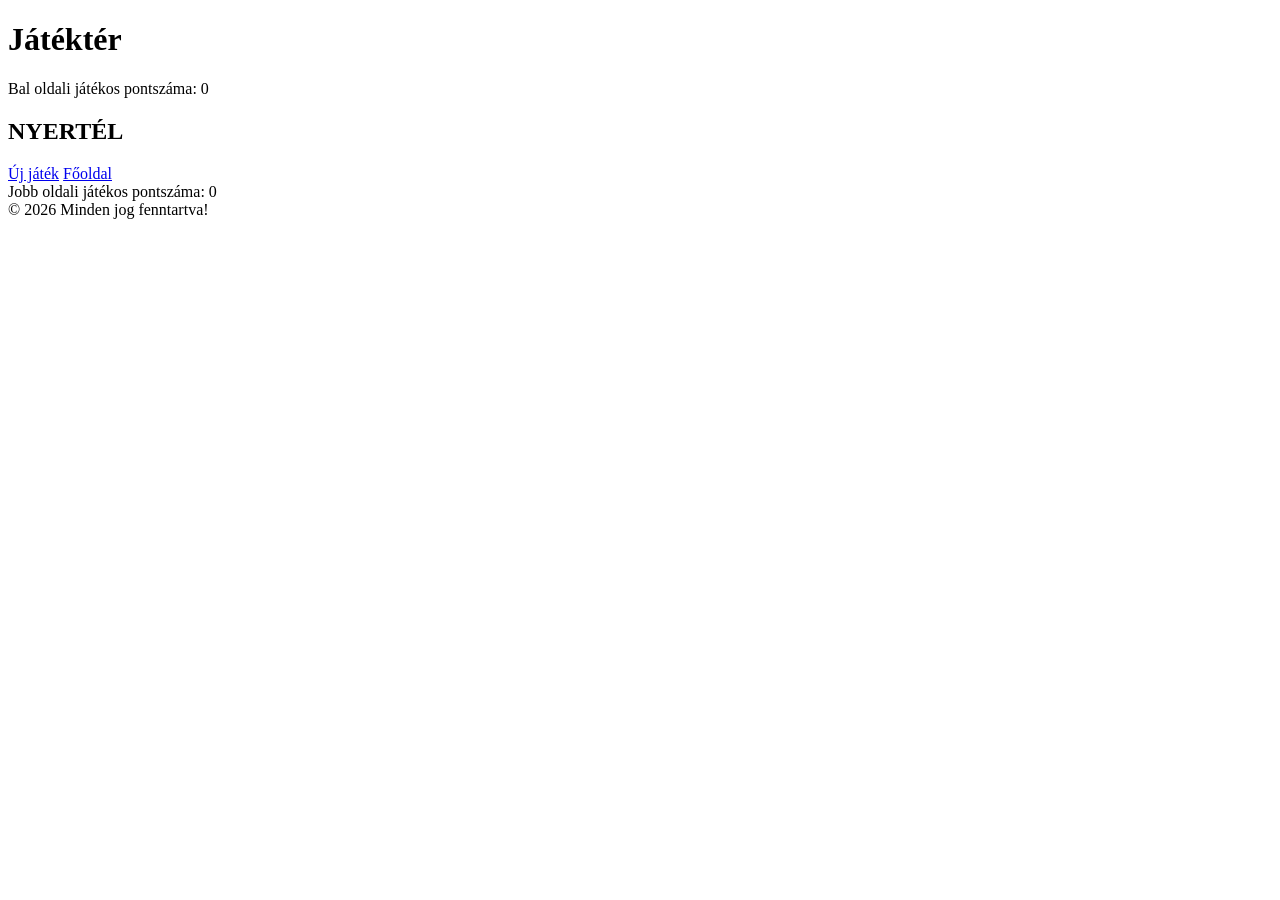
==== jatekter.html @ 49ee1599 "footer" ====
<!DOCTYPE html>
<html lang="en">

<head>
    <meta charset="UTF-8">
    <meta name="viewport" content="width=device-width, initial-scale=1.0">
    <title>Játéktér</title>
</head>

<body class="vh-100 overflow-hidden d-flex flex-column border border-primary border-3 text-white">
    <header class="oldal-fejlec text-center p-3">
        <h1 class="fw-normal pt-2">Játéktér</h1>
    </header>

    <section class="container-fluid flex-grow-1 min-h-0" aria-label="Pong játéktér">
        <div class="row justify-content-center h-100">
            <div class="col-12 col-xl-10 h-100">

                <div class="palya-keret">

                    <div class="felso-sav">
                        <a href="index.html" class="logo" aria-label="Vissza a főoldalra"></a>
                    </div>

                    <div class="vonal" aria-hidden="true"></div>

                    <div class="palya" id="palya">

                        <div class="terfel terfel-bal">

                            <div class="pontszam">
                                <span class="visually-hidden">Bal oldali játékos pontszáma: </span>
                                <span id="pont-bal">0</span>
                            </div>

                            <div class="eredmeny text-center" id="eredmeny">
                                <h2 class="fw-normal">NYERTÉL</h2>

                                <div class="d-flex flex-column align-items-center gap-2 mt-3">
                                    <a href="jatekter.html" class="btn btn-outline-light rounded-pill gomb">Új
                                        játék</a>
                                    <a href="index.html" class="btn btn-outline-light rounded-pill gomb">Főoldal</a>
                                </div>
                            </div>

                             <div class="uto uto-bal" id="uto-bal" aria-hidden="true"></div>

                            </div>


                            <div class="felezo" aria-hidden="true"></div>


                            <div class="terfel terfel-jobb">

                                <div class="pontszam">
                                    <span class="visually-hidden">Jobb oldali játékos pontszáma: </span>
                                    <span id="pont-jobb">0</span>
                                </div>

                                <div class="labda" id="labda" aria-hidden="true"></div>

                                <div class="uto uto-jobb" id="uto-jobb" aria-hidden="true"></div>

                            </div>

                        </div>


                        <div class="vonal" aria-hidden="true"></div>
                        <div class="also-sav" aria-hidden="true"></div>

                    </div>

                </div>
            </div>
        </section>

    </main>

    <footer class="oldal-lablec text-center small p-3">
        © 2026 Minden jog fenntartva!
    </footer>


</body>

</html>
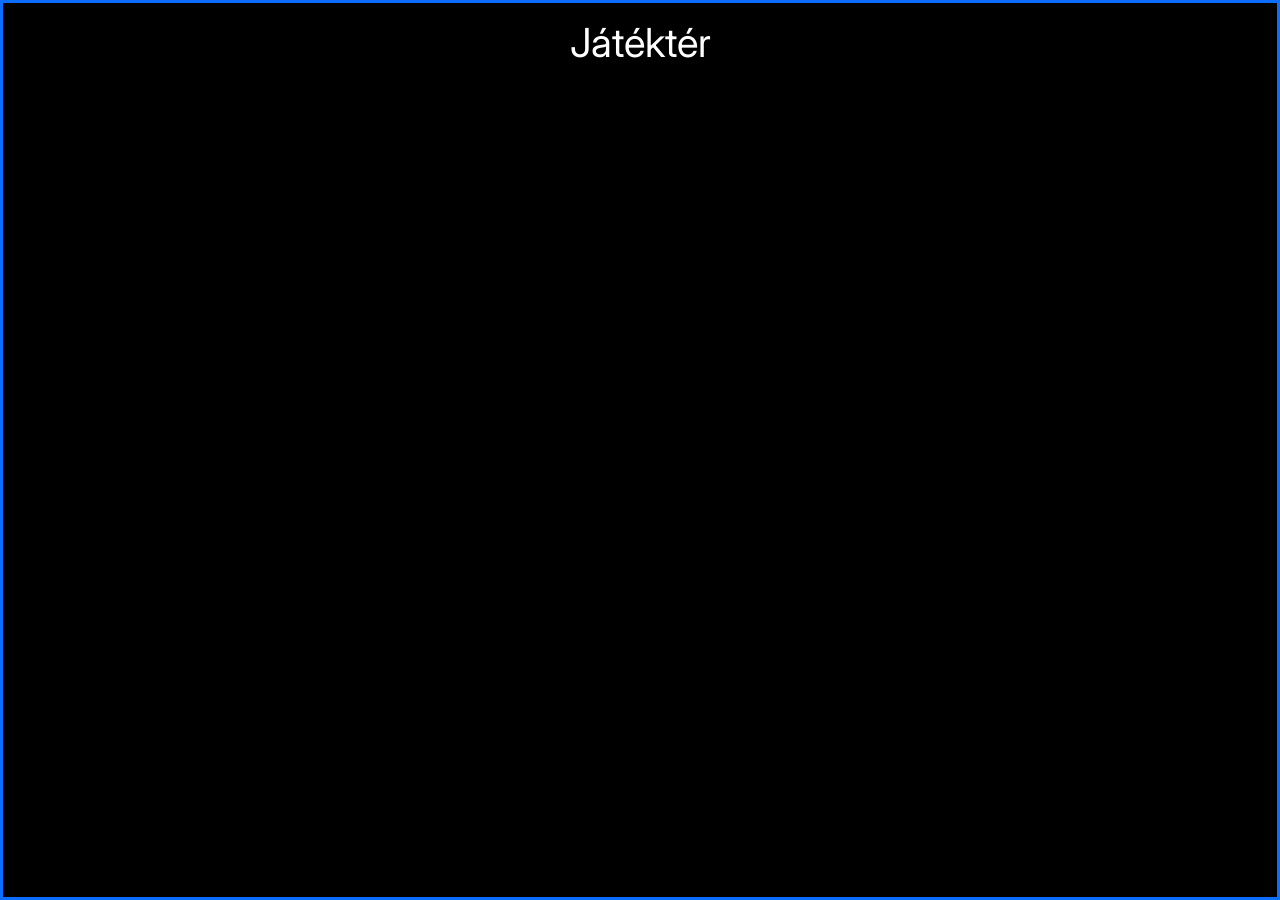
==== commit 111d1849: "header" ====
--- a/jatekter.html
+++ b/jatekter.html
@@ -1,88 +1,15 @@
 <!DOCTYPE html>
 <html lang="en">
-
 <head>
     <meta charset="UTF-8">
     <meta name="viewport" content="width=device-width, initial-scale=1.0">
     <title>Játéktér</title>
+    <link rel="stylesheet" href="css/bootstrap.min.css">
+    <link rel="stylesheet" href="css/style.css">
 </head>
-
-<body class="vh-100 overflow-hidden d-flex flex-column border border-primary border-3 text-white">
-    <header class="oldal-fejlec text-center p-3">
-        <h1 class="fw-normal pt-2">Játéktér</h1>
+<body  class="vh-100 overflow-hidden d-flex flex-column border border-primary border-3 text-white">
+    <header class="text-center p-3">
+        <h1 class="fw-normal">Játéktér</h1>
     </header>
-
-    <section class="container-fluid flex-grow-1 min-h-0" aria-label="Pong játéktér">
-        <div class="row justify-content-center h-100">
-            <div class="col-12 col-xl-10 h-100">
-
-                <div class="palya-keret">
-
-                    <div class="felso-sav">
-                        <a href="index.html" class="logo" aria-label="Vissza a főoldalra"></a>
-                    </div>
-
-                    <div class="vonal" aria-hidden="true"></div>
-
-                    <div class="palya" id="palya">
-
-                        <div class="terfel terfel-bal">
-
-                            <div class="pontszam">
-                                <span class="visually-hidden">Bal oldali játékos pontszáma: </span>
-                                <span id="pont-bal">0</span>
-                            </div>
-
-                            <div class="eredmeny text-center" id="eredmeny">
-                                <h2 class="fw-normal">NYERTÉL</h2>
-
-                                <div class="d-flex flex-column align-items-center gap-2 mt-3">
-                                    <a href="jatekter.html" class="btn btn-outline-light rounded-pill gomb">Új
-                                        játék</a>
-                                    <a href="index.html" class="btn btn-outline-light rounded-pill gomb">Főoldal</a>
-                                </div>
-                            </div>
-
-                             <div class="uto uto-bal" id="uto-bal" aria-hidden="true"></div>
-
-                            </div>
-
-
-                            <div class="felezo" aria-hidden="true"></div>
-
-
-                            <div class="terfel terfel-jobb">
-
-                                <div class="pontszam">
-                                    <span class="visually-hidden">Jobb oldali játékos pontszáma: </span>
-                                    <span id="pont-jobb">0</span>
-                                </div>
-
-                                <div class="labda" id="labda" aria-hidden="true"></div>
-
-                                <div class="uto uto-jobb" id="uto-jobb" aria-hidden="true"></div>
-
-                            </div>
-
-                        </div>
-
-
-                        <div class="vonal" aria-hidden="true"></div>
-                        <div class="also-sav" aria-hidden="true"></div>
-
-                    </div>
-
-                </div>
-            </div>
-        </section>
-
-    </main>
-
-    <footer class="oldal-lablec text-center small p-3">
-        © 2026 Minden jog fenntartva!
-    </footer>
-
-
 </body>
-
 </html>
--- a/css/style.css
+++ b/css/style.css
@@ -0,0 +1,10 @@
+@import url('https://fonts.googleapis.com/css2?family=Inter:ital,opsz,wght@0,14..32,100..900;1,14..32,100..900&display=swap');
+
+body{
+    font-family: "Inter", sans-serif;
+    font-size: 20px;
+    line-height: 1.5;
+    font-style: normal;
+    font-weight: 400;
+    background-color: black;
+}
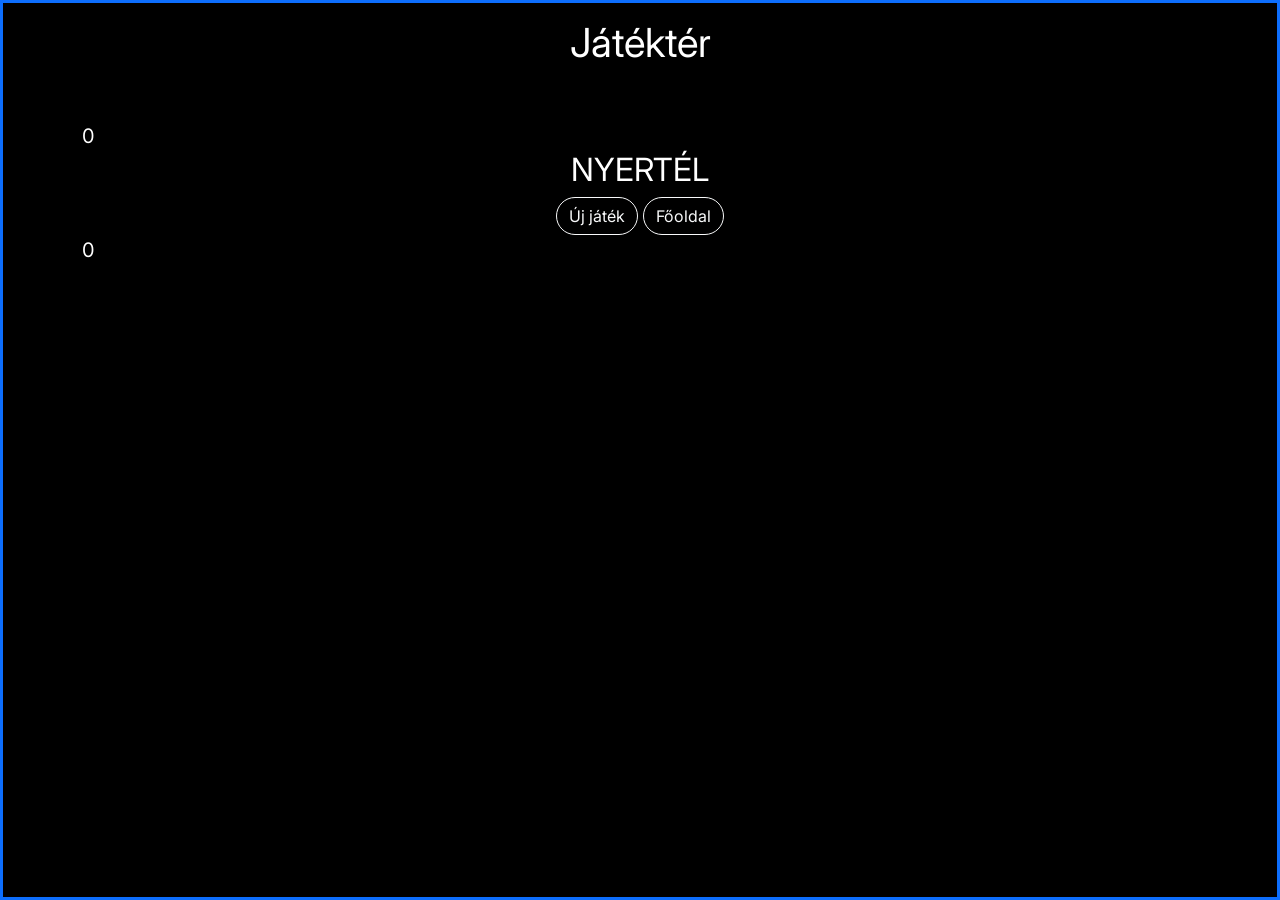
==== commit 7bd37bb1: "main" ====
--- a/jatekter.html
+++ b/jatekter.html
@@ -11,5 +11,41 @@
     <header class="text-center p-3">
         <h1 class="fw-normal">Játéktér</h1>
     </header>
+    <main class="container palya-keret">
+        <a href="index.html" class="logo m-3" aria-label="Főoldal"></a>
+        <div class="vonal"></div>
+
+        <div class="palya">
+            <div class="terfel">
+                <div class="pontszam align-self-end">
+                    <span id="pont-bal">0</span>
+                </div>
+
+                <div class="eredmeny text-center m-auto" id="eredmeny">
+                    <h2 class="fw-normal">NYERTÉL</h2>
+                    <a href="jatekter.html" class="btn btn-outline-light rounded-pill">Új játék</a>
+                    <a href="index.html" class="btn btn-outline-light rounded-pill">Főoldal</a>
+                </div>
+
+                <div class="uto start-0" id="uto-bal"></div>
+            </div>
+
+            <div class="felezo"></div>
+
+            <div class="terfel">
+                <div class="pontszam align-self-start">
+                    <span id="pont-jobb">0</span>
+                </div>
+
+                <div class="labda top-50 start-50 translate-middle" id="labda"></div>
+                <div class="uto end-0" id="uto-jobb"></div>
+            </div>
+        </div>
+
+        <div class="vonal"></div>
+    </main>
+
+    
+
 </body>
 </html>
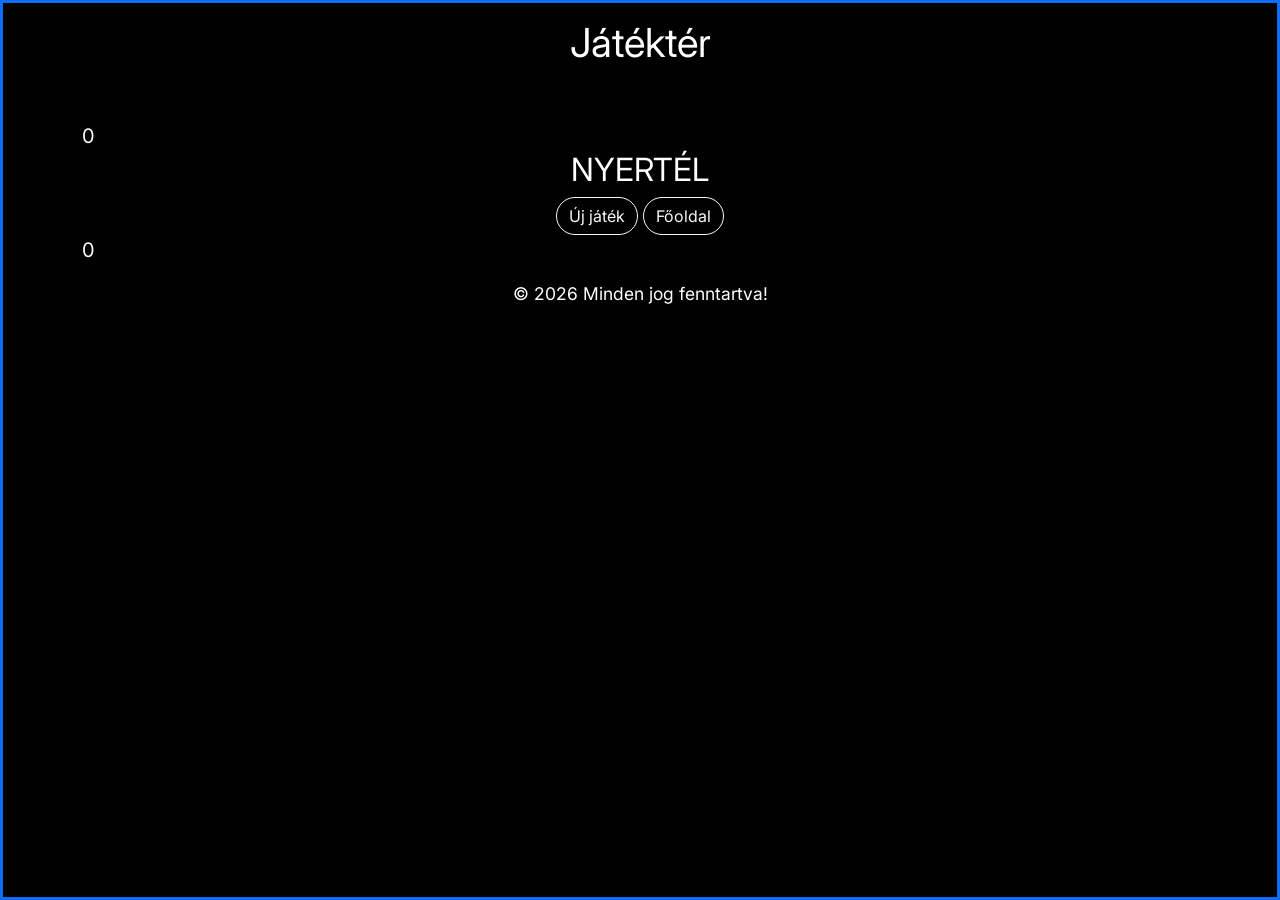
==== commit ce5a903f: "fooeter" ====
--- a/jatekter.html
+++ b/jatekter.html
@@ -1,5 +1,6 @@
 <!DOCTYPE html>
 <html lang="en">
+
 <head>
     <meta charset="UTF-8">
     <meta name="viewport" content="width=device-width, initial-scale=1.0">
@@ -7,7 +8,8 @@
     <link rel="stylesheet" href="css/bootstrap.min.css">
     <link rel="stylesheet" href="css/style.css">
 </head>
-<body  class="vh-100 overflow-hidden d-flex flex-column border border-primary border-3 text-white">
+
+<body class="vh-100 overflow-hidden d-flex flex-column border border-primary border-3 text-white">
     <header class="text-center p-3">
         <h1 class="fw-normal">Játéktér</h1>
     </header>
@@ -45,7 +47,10 @@
         <div class="vonal"></div>
     </main>
 
-    
+    <footer class="text-center small p-3">
+        © 2026 Minden jog fenntartva!
+    </footer>
 
 </body>
+
 </html>
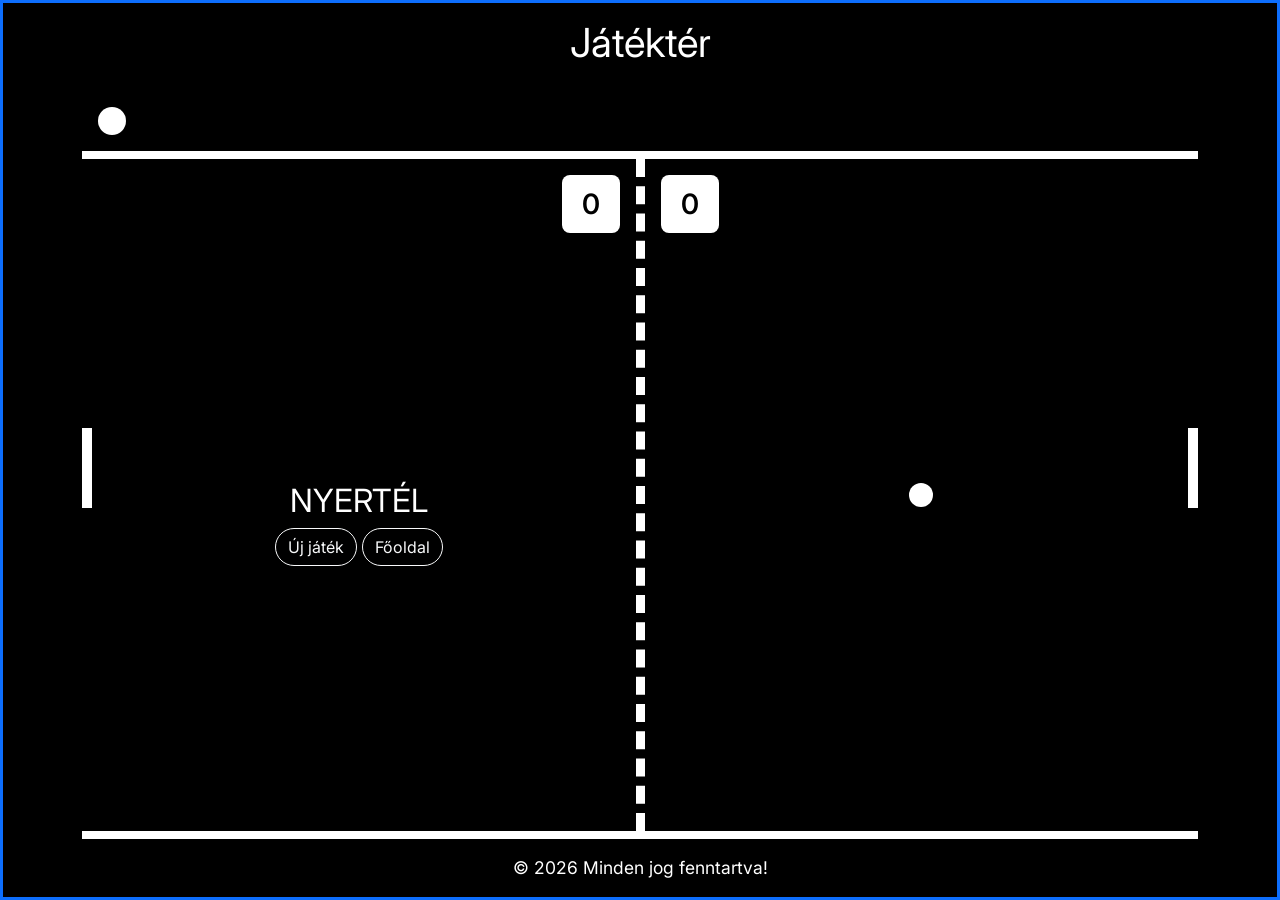
==== commit 504e801d: "utok mozognak" ====
--- a/jatekter.html
+++ b/jatekter.html
@@ -50,6 +50,7 @@
     <footer class="text-center small p-3">
         © 2026 Minden jog fenntartva!
     </footer>
+    <script src="js/script.js"></script>
 
 </body>
 
--- a/css/style.css
+++ b/css/style.css
@@ -8,3 +8,69 @@
     font-weight: 400;
     background-color: black;
 }
+
+
+.palya-keret {
+    flex: 1;
+    min-height: 0;
+    display: flex;
+    flex-direction: column;
+    background-color: black;
+}
+
+.vonal {
+    height: 0.5rem;
+    background-color: white;
+}
+
+.logo {
+    width: 1.75rem;
+    height: 1.75rem;
+    border-radius: 50%;
+    background-color: white;
+}
+
+.palya {
+    flex: 1;
+    display: flex;
+    min-height: 0;
+}
+
+.terfel {
+    flex: 1;
+    position: relative;
+    display: flex;
+    flex-direction: column;
+    padding: 1rem;
+}
+
+.felezo {
+    border-left: 0.6rem dashed white;
+}
+
+.pontszam {
+    padding: 0.5rem 1.25rem;
+    background-color: white;
+    color: black;
+    font-size: 1.75rem;
+    font-weight: 600;
+    border-radius: 0.5rem;
+}
+
+
+
+.uto {
+    position: absolute;
+    top: 40%;
+    width: 0.6rem;
+    height: 5rem;
+    background-color: white;
+}
+
+.labda {
+    position: absolute;
+    width: 1.5rem;
+    height: 1.5rem;
+    border-radius: 50%;
+    background-color: white;
+}
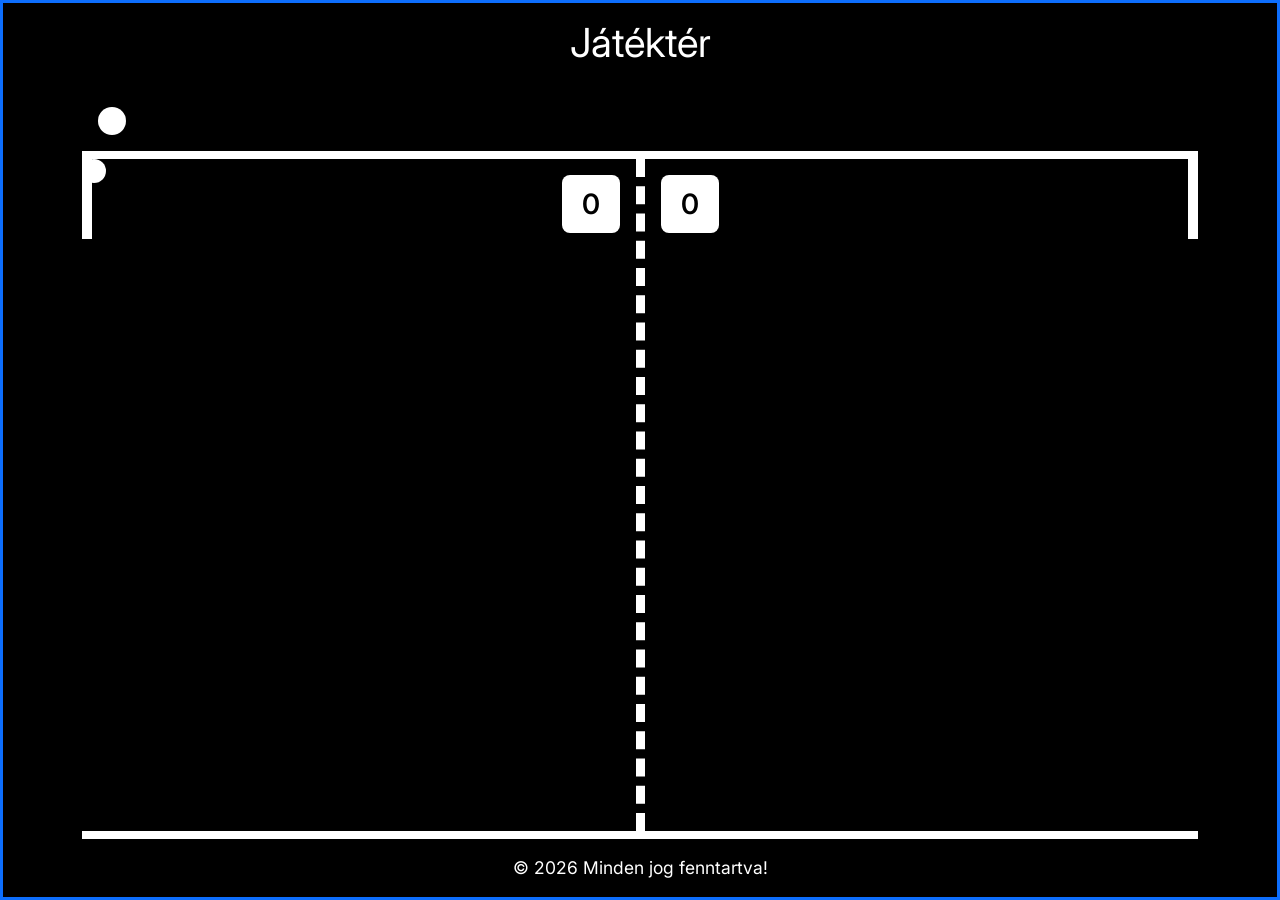
==== commit a6399204: "modositas" ====
--- a/jatekter.html
+++ b/jatekter.html
@@ -23,7 +23,7 @@
                     <span id="pont-bal">0</span>
                 </div>
 
-                <div class="eredmeny text-center m-auto" id="eredmeny">
+                <div class="eredmeny d-none text-center m-auto" id="eredmeny">
                     <h2 class="fw-normal">NYERTÉL</h2>
                     <a href="jatekter.html" class="btn btn-outline-light rounded-pill">Új játék</a>
                     <a href="index.html" class="btn btn-outline-light rounded-pill">Főoldal</a>
@@ -39,9 +39,11 @@
                     <span id="pont-jobb">0</span>
                 </div>
 
-                <div class="labda top-50 start-50 translate-middle" id="labda"></div>
+              
                 <div class="uto end-0" id="uto-jobb"></div>
             </div>
+            
+            <div class="labda" id="labda"></div>
         </div>
 
         <div class="vonal"></div>
--- a/css/style.css
+++ b/css/style.css
@@ -34,6 +34,7 @@
     flex: 1;
     display: flex;
     min-height: 0;
+    position: relative;
 }
 
 .terfel {
@@ -61,7 +62,7 @@
 
 .uto {
     position: absolute;
-    top: 40%;
+    top: 0;
     width: 0.6rem;
     height: 5rem;
     background-color: white;
@@ -69,6 +70,8 @@
 
 .labda {
     position: absolute;
+    top: 0;
+    left: 0;
     width: 1.5rem;
     height: 1.5rem;
     border-radius: 50%;
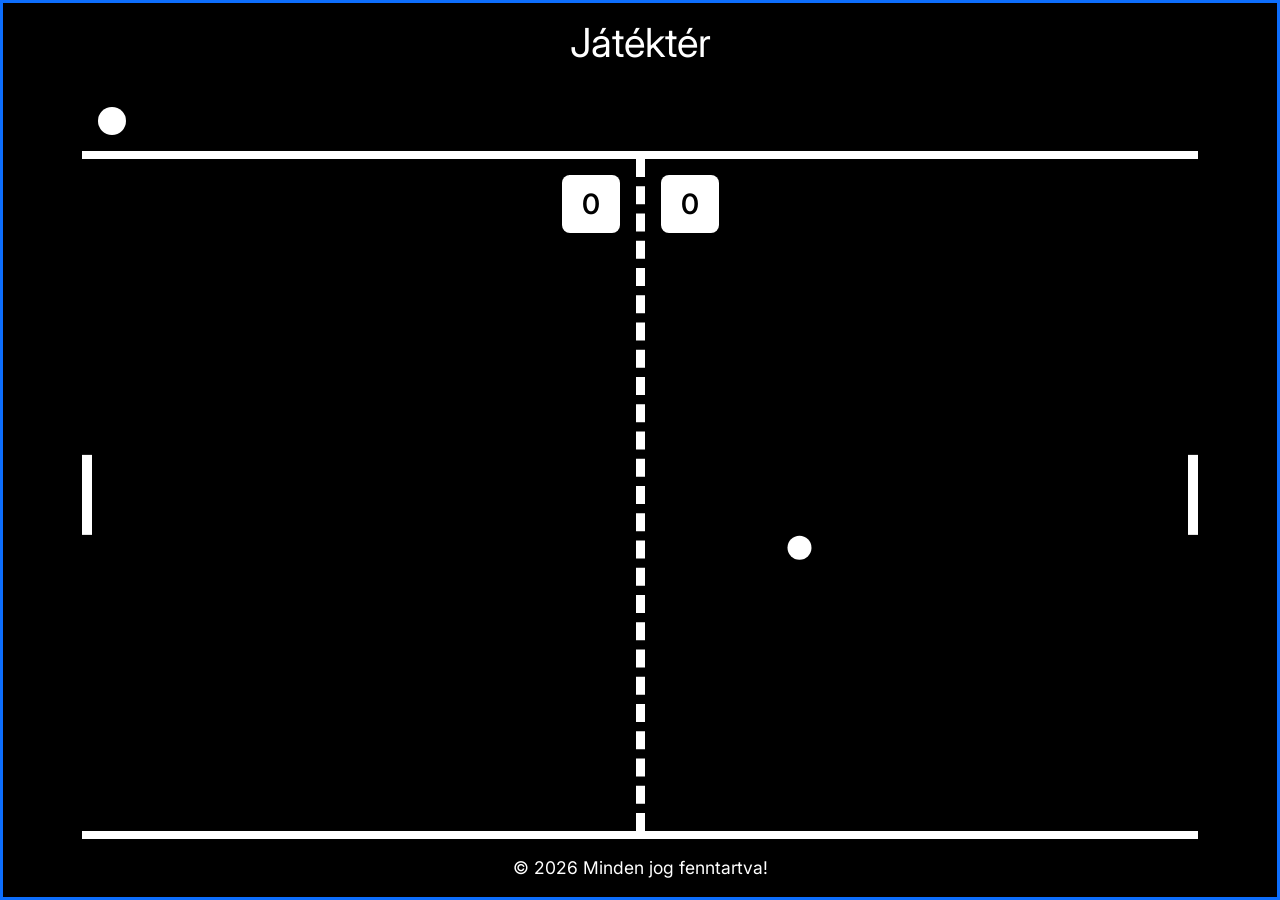
==== commit fffb21fa: "teszteles befejezése" ====
--- a/jatekter.html
+++ b/jatekter.html
@@ -1,5 +1,5 @@
 <!DOCTYPE html>
-<html lang="en">
+<html lang="hu">
 
 <head>
     <meta charset="UTF-8">
@@ -52,6 +52,11 @@
     <footer class="text-center small p-3">
         © 2026 Minden jog fenntartva!
     </footer>
+
+    <script src="js/labda.js"></script>
+    <script src="js/uto.js"></script>
+    <script src="js/jatek.js"></script>
+    <script src="js/index.js"></script>
     <script src="js/script.js"></script>
 
 </body>
